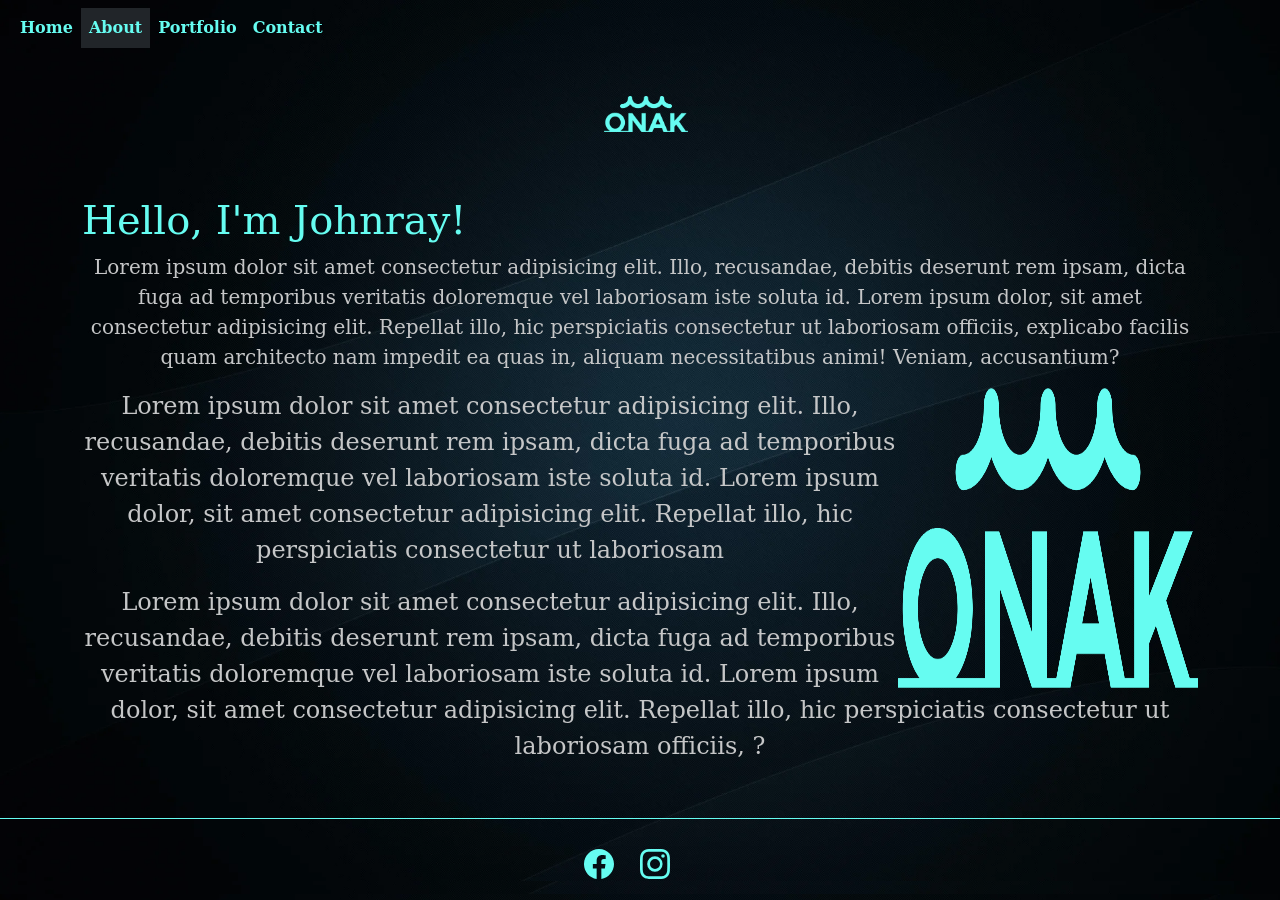
==== about.html @ 93f51bab "Add files via upload" ====
<!DOCTYPE html>
<html lang="en">

<head>
    <!-- required meta tags -->
    <meta charset="UTF-8">
    <meta name="viewport" content="width=device-width, initial-scale=1.0">
    <title>About</title>

    <!-- Bootsrap CSS -->

    <!-- Bootsrap CSS -->
    <link href="https://cdn.jsdelivr.net/npm/bootstrap@5.3.2/dist/css/bootstrap.min.css" rel="stylesheet"
        integrity="sha384-T3c6CoIi6uLrA9TneNEoa7RxnatzjcDSCmG1MXxSR1GAsXEV/Dwwykc2MPK8M2HN" crossorigin="anonymous">
    
    <link rel="stylesheet" href="about.css">

</head>

  <body style="font-family: serif;">
<nav class="navbar navbar-expand-lg bg-transparent">
  <div class="container-fluid">
    <button class="navbar-toggler" type="button" data-bs-toggle="collapse" data-bs-target="#navbarTogglerDemo03" aria-controls="navbarTogglerDemo03" aria-expanded="false" aria-label="Toggle navigation">
      <span class="navbar-toggler-icon"></span>
    </button>
    <div class="collapse navbar-collapse" id="navbarTogglerDemo03">
      <ul class="navbar-nav me-auto mb-2 mb-lg-0">
        <li class="nav-item">
          <a class="nav-link active"  href="index.html"><b>Home</b></a>
        </li>
        <li class="nav-item">
          <a class="nav-link  bg-dark" href="About.html"><b>About</b></a>
        </li>
        <li class="nav-item">
          <a class="nav-link" href="port.html"><b>Portfolio</b></a>
        </li>
        <li class="nav-item">
          <a class="nav-link" href="Contact.html"><b>Contact</b></a>
        </li>
      </ul>

    </div>
  </body>

  </div>
</nav>

<header>
  <img src="logo.png" class="logo" width="140" height="me-auto">
  
  </header>

<main style="font-family: serif;">
    <div class="singleCol mx-auto my-2 my-md-4">
        <div class="container overflow-hidden  data-aos="flip-left" data-aos-delay="300">
            <h1 class="h1">Hello, I'm Johnray!</h1>
            <p class="lead">Lorem ipsum dolor sit amet consectetur adipisicing elit.
                Illo, recusandae, debitis deserunt rem ipsam, dicta fuga ad
                temporibus veritatis doloremque vel laboriosam iste soluta id. Lorem ipsum dolor,
                sit amet consectetur adipisicing elit. Repellat illo, hic perspiciatis
                consectetur ut laboriosam officiis, explicabo facilis quam architecto
                nam impedit ea quas in, aliquam necessitatibus animi! Veniam, accusantium?</p>

                <p class="text-center">
                    <img src="logo.png" width="300" height="300" alt="portrait of john smith" class=" float-sm-none float-md-end">
                </p>

            <p>Lorem ipsum dolor sit amet consectetur adipisicing elit.
                Illo, recusandae, debitis deserunt rem ipsam, dicta fuga ad
                temporibus veritatis doloremque vel laboriosam iste soluta id. Lorem ipsum dolor,
                sit amet consectetur adipisicing elit. Repellat illo, hic perspiciatis
                consectetur ut laboriosam </p>
            <p>Lorem ipsum dolor sit amet consectetur adipisicing elit.
                Illo, recusandae, debitis deserunt rem ipsam, dicta fuga ad
                temporibus veritatis doloremque vel laboriosam iste soluta id. Lorem ipsum dolor,
                sit amet consectetur adipisicing elit. Repellat illo, hic perspiciatis
                consectetur ut laboriosam officiis, ?</p>

        </div>
    </div>
</main>



 <footer class="footer"> 
    <a href="https://www.facebook.com/KiyoshiKinzo" target="_blank" rel="noopener noreferrer">
        <svg xmlns="http://www.w3.org/2000/svg" width="30" height="30" fill="currentColor" class="bi" viewBox="0 0 16 16">
            <path d="M16 8.049c0-4.446-3.582-8.05-8-8.05C3.58 0-.002 3.603-.002 8.05c0 4.017 2.926 7.347 6.75 7.951v-5.625h-2.03V8.05H6.75V6.275c0-2.017 1.195-3.131 3.022-3.131.876 0 1.791.157 1.791.157v1.98h-1.009c-.993 0-1.303.621-1.303 1.258v1.51h2.218l-.354 2.326H9.25V16c3.824-.604 6.75-3.934 6.75-7.951"/>
        </svg>
    </a>
      <a href="">
      <svg xmlns="http://www.w3.org/2000/svg" width="30" height="30" fill="#66fcf1" class="bi" viewBox="0 0 16 16">
  <path d="M8 0C5.829 0 5.556.01 4.703.048 3.85.088 3.269.222 2.76.42a3.917 3.917 0 0 0-1.417.923A3.927 3.927 0 0 0 .42 2.76C.222 3.268.087 3.85.048 4.7.01 5.555 0 5.827 0 8.001c0 2.172.01 2.444.048 3.297.04.852.174 1.433.372 1.942.205.526.478.972.923 1.417.444.445.89.719 1.416.923.51.198 1.09.333 1.942.372C5.555 15.99 5.827 16 8 16s2.444-.01 3.298-.048c.851-.04 1.434-.174 1.943-.372a3.916 3.916 0 0 0 1.416-.923c.445-.445.718-.891.923-1.417.197-.509.332-1.09.372-1.942C15.99 10.445 16 10.173 16 8s-.01-2.445-.048-3.299c-.04-.851-.175-1.433-.372-1.941a3.926 3.926 0 0 0-.923-1.417A3.911 3.911 0 0 0 13.24.42c-.51-.198-1.092-.333-1.943-.372C10.443.01 10.172 0 7.998 0h.003zm-.717 1.442h.718c2.136 0 2.389.007 3.232.046.78.035 1.204.166 1.486.275.373.145.64.319.92.599.28.28.453.546.598.92.11.281.24.705.275 1.485.039.843.047 1.096.047 3.231s-.008 2.389-.047 3.232c-.035.78-.166 1.203-.275 1.485a2.47 2.47 0 0 1-.599.919c-.28.28-.546.453-.92.598-.28.11-.704.24-1.485.276-.843.038-1.096.047-3.232.047s-2.39-.009-3.233-.047c-.78-.036-1.203-.166-1.485-.276a2.478 2.478 0 0 1-.92-.598 2.48 2.48 0 0 1-.6-.92c-.109-.281-.24-.705-.275-1.485-.038-.843-.046-1.096-.046-3.233 0-2.136.008-2.388.046-3.231.036-.78.166-1.204.276-1.486.145-.373.319-.64.599-.92.28-.28.546-.453.92-.598.282-.11.705-.24 1.485-.276.738-.034 1.024-.044 2.515-.045v.002zm4.988 1.328a.96.96 0 1 0 0 1.92.96.96 0 0 0 0-1.92zm-4.27 1.122a4.109 4.109 0 1 0 0 8.217 4.109 4.109 0 0 0 0-8.217zm0 1.441a2.667 2.667 0 1 1 0 5.334 2.667 2.667 0 0 1 0-5.334"/>
</svg>
</a>
</footer>
<!-- Optional JavaScript; Choose one of the two! -->
<!-- defer -->
<script src="https://cdn.jsdelivr.net/npm/bootstrap@5.3.2/dist/js/bootstrap.bundle.min.js"
    integrity="sha384-C6RzsynM9kWDrMNeT87bh95OGNyZPhcTNXj1NW7RuBCsyN/o0jlpcV8Qyq46cDfL"
    crossorigin="anonymous"></script>

<!-- Optional 1: bootstap bundle with Popper -->



</html>
---- about.css ----
html, body {
    font-family: 'serif', sans-serif !important;
    margin: 0;
    padding: 0;
    background-image: url("bg.jpg");
    background-size: cover;
}
.my-main {
   font-family: serif !important;
}


.navbar-nav .nav-link {
    color: #66fcf1 !important;
    font-family: 'serif', sans-serif !important;
}

.navbar-brand{
	color: #66fcf1;
}

header {
    padding: 0.91%;
    text-align: center;
}

.logo{
    display: flex;
    justify-content: flex-start;
    align-items: flex-start; 
    margin-left: 45.5%;
    padding: 20px;
}



.wrapper {
    max-width: 1200px;
    margin: 20px auto;
    padding: 20px;
    box-shadow: 0 0 10px rgba(0, 0, 0, 0.1);
}



.section-title {
	color: #66fcf1;
	display: flex;
    text-align: center;
    justify-content: center;
     align-items: center;
     font-size: 8rem;	
     padding: auto;



}

.bi{

	margin-bottom: 5%;
	
}
.h1{
    color: #66fcf1;
    font-family: 'serif', sans-serif !important;

}

h2{
	color: #66fcf1;
    font-family: 'serif', sans-serif !important;

}

p{
	font-size: 1.50rem;
	color: #1f2833;
	text-align: center;
    font-family: 'serif', sans-serif !important;
}

.image-container {
    margin-top: 10%;
}










footer {
    margin-top: 3%;
    padding-top: 30px;
    border-top: 1px solid #66fcf1;
    padding-bottom: %;

}

.footer{
    color: #66fcf1;
    text-align: center;
    align-items: ;
    display: flex;
    justify-content: center;
    margin-bottom: 1%;
    color: inherit;
}

.footer a {
            text-decoration: none;
            color: #66fcf1;
            margin-right: 2%;
        }

        @media only screen and (max-width: 767px) {
    header {
        padding: 5px;
    }

    .logo {
        width: 20%;
    }

    .section-title {
        font-size: 4rem;
    }

    p {
        font-size: 1.2rem;
    }

    .image-container {
        margin-top: 5%;
    }
}

/* Tablet Styles */
@media only screen and (min-width: 768px) and (max-width: 991px) {
    header {
        padding: 10px;
    }

    .logo {
        width: 15%;
    }

    .section-title {
        font-size: 6rem;
    }

    p {
        font-size: 1.4rem;
    }

    .image-container {
        margin-top: 8%;
    }
}

/* Desktop Styles */
@media only screen and (min-width: 992px) {
    header {
        padding: 20px;
    }

    .logo {
        width: 10%;
    }

    .section-title {
        font-size: 8rem;
    }

    p {
        font-size: 1.5rem;
    }

    .image-container {
        margin-top: 10%;
    }
}

/* Common Styles */
.navbar-nav .nav-link {
    color: #66fcf1 !important;
}

.navbar-brand {
    color: #66fcf1;
}

.logo-container {
    display: flex;
    justify-content: flex-start;
    align-items: flex-start;
}

.wrapper {
    max-width: 1200px;
    margin: 20px auto;
    padding: 20px;
    box-shadow: 0 0 10px rgba(0, 0, 0, 0.1);
}

.section-title {
    color: #66fcf1;
    display: flex;
    text-align: center;
    justify-content: center;
    align-items: center;
    padding: auto;
}

.bi {
    margin-bottom: 5%;
}

h2 {
    color: #66fcf1;
}

p {
    font-size: 1.50rem;
    color: #c5c6c7;
    text-align: center;
}

.image-container {
    margin-top: 10%;
}

footer {
    margin-top: 3%;
    padding-top: 30px;
    border-top: 1px solid #66fcf1;
}

.footer {
    color: #66fcf1;
    text-align: center;
    align-items: ;
    display: flex;
    justify-content: center;
    margin-bottom: 1%;
    color: inherit;
}

.footer a {
    text-decoration: none;
    color: #66fcf1;
    margin-right: 2%;
}


.nav-link:hover {
    background-color: #1f2833; 
    color: #66fcf1; 
}

.btn-outline-success:hover {
    background-color: #1f2833; 
    color: #66fcf1; /
}

}

@media (max-width: 768px) {
    

    
 .navbar-toggler-icon {
        background-color:#66fcf1;}
    

   

    .navbar-toggler {
        order: -1;
    }
}
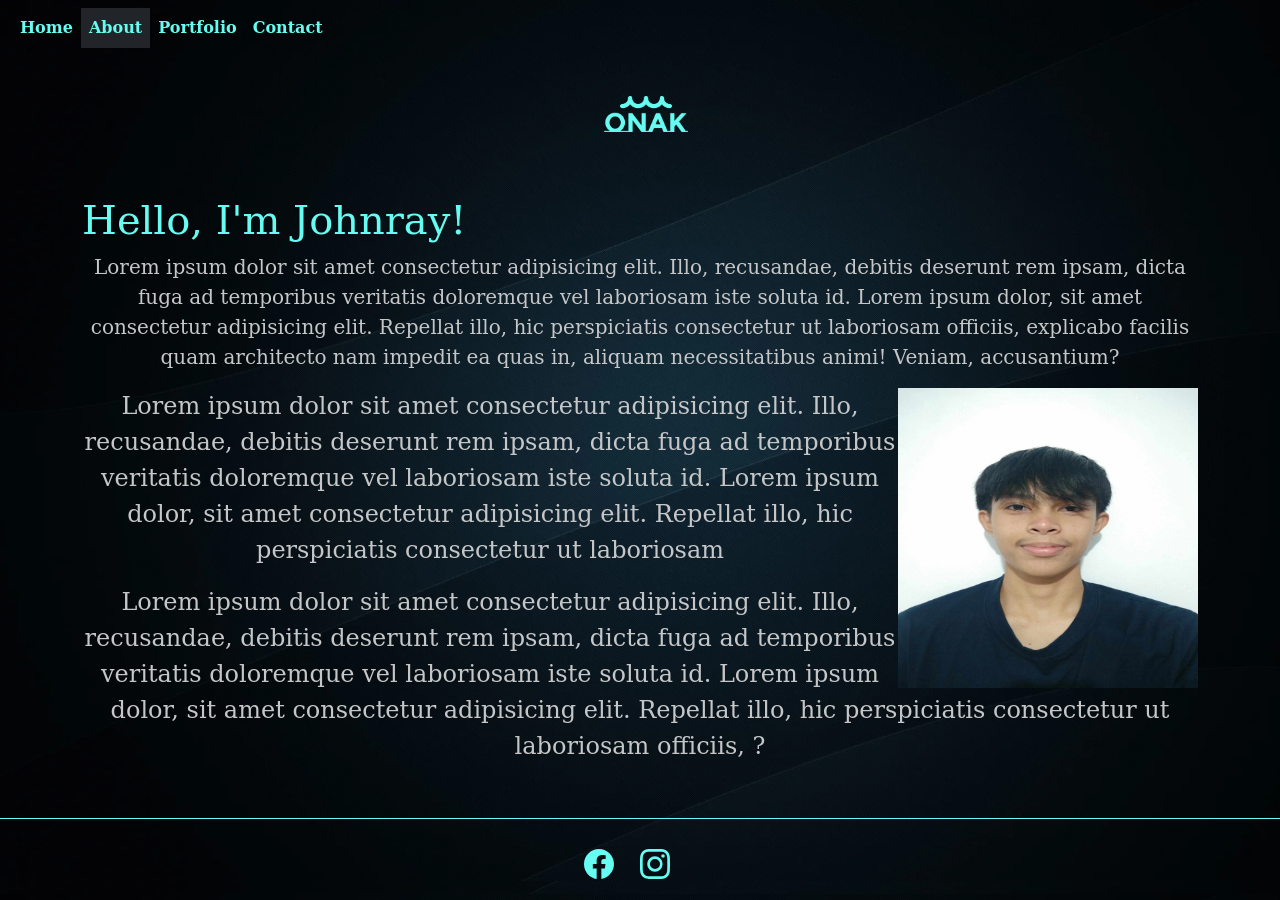
==== commit 2abd5fe2: "ss" ====
--- a/about.html
+++ b/about.html
@@ -29,7 +29,7 @@
           <a class="nav-link active"  href="index.html"><b>Home</b></a>
         </li>
         <li class="nav-item">
-          <a class="nav-link  bg-dark" href="About.html"><b>About</b></a>
+          <a class="nav-link  bg-dark" href="about.html"><b>About</b></a>
         </li>
         <li class="nav-item">
           <a class="nav-link" href="port.html"><b>Portfolio</b></a>
@@ -62,7 +62,7 @@
                 nam impedit ea quas in, aliquam necessitatibus animi! Veniam, accusantium?</p>
 
                 <p class="text-center">
-                    <img src="logo.png" width="300" height="300" alt="portrait of john smith" class=" float-sm-none float-md-end">
+                    <img src="onak.jpg" width="300" height="300" alt="portrait of john smith" class=" float-sm-none float-md-end">
                 </p>
 
             <p>Lorem ipsum dolor sit amet consectetur adipisicing elit.
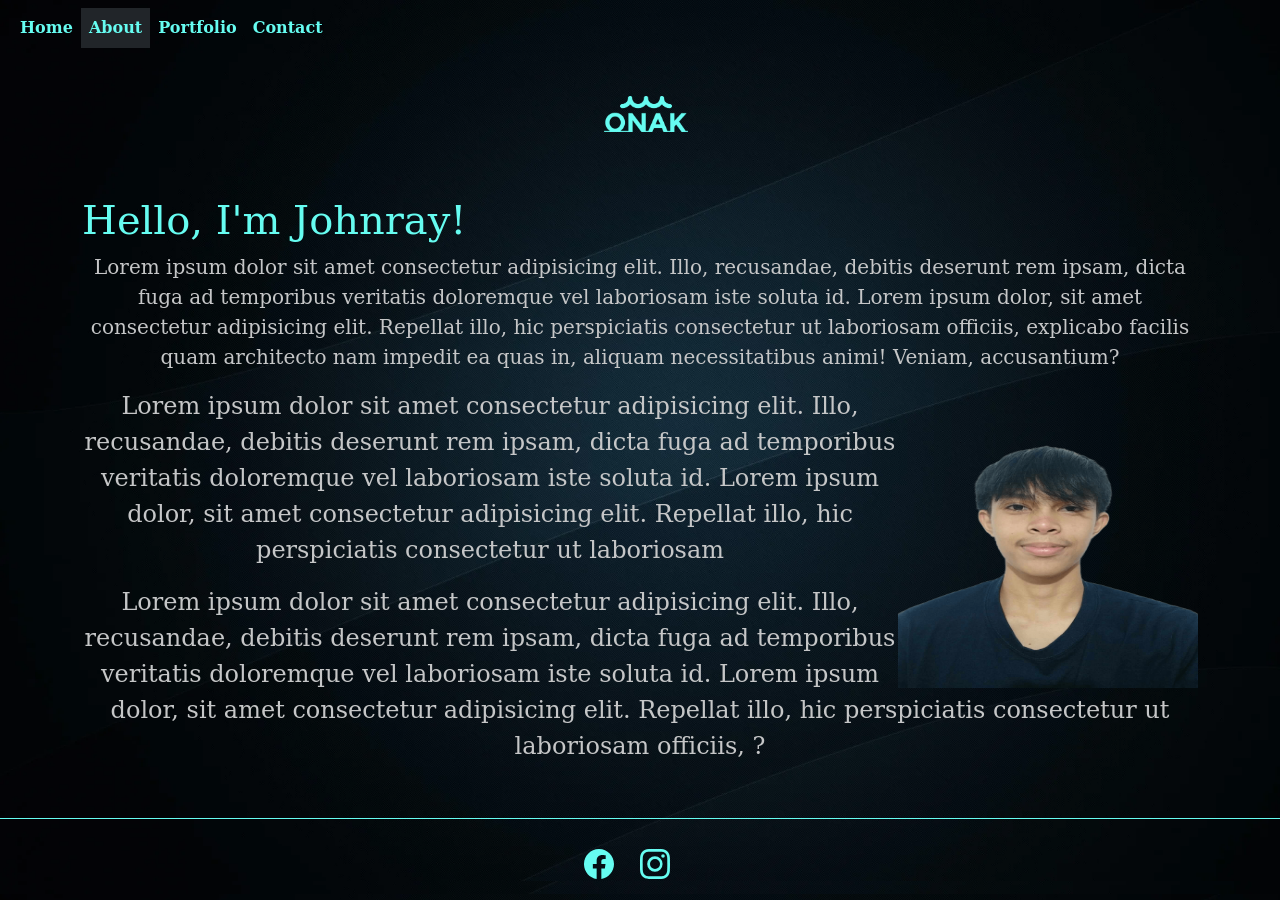
==== commit c06d458b: "s" ====
--- a/about.html
+++ b/about.html
@@ -62,7 +62,7 @@
                 nam impedit ea quas in, aliquam necessitatibus animi! Veniam, accusantium?</p>
 
                 <p class="text-center">
-                    <img src="onak.jpg" width="300" height="300" alt="portrait of john smith" class=" float-sm-none float-md-end">
+                    <img src="onak.png" width="300" height="300" alt="portrait of john smith" class=" float-sm-none float-md-end">
                 </p>
 
             <p>Lorem ipsum dolor sit amet consectetur adipisicing elit.
@@ -88,7 +88,7 @@
             <path d="M16 8.049c0-4.446-3.582-8.05-8-8.05C3.58 0-.002 3.603-.002 8.05c0 4.017 2.926 7.347 6.75 7.951v-5.625h-2.03V8.05H6.75V6.275c0-2.017 1.195-3.131 3.022-3.131.876 0 1.791.157 1.791.157v1.98h-1.009c-.993 0-1.303.621-1.303 1.258v1.51h2.218l-.354 2.326H9.25V16c3.824-.604 6.75-3.934 6.75-7.951"/>
         </svg>
     </a>
-      <a href="">
+      <a href="https://www.instagram.com/kanoooo_16/">
       <svg xmlns="http://www.w3.org/2000/svg" width="30" height="30" fill="#66fcf1" class="bi" viewBox="0 0 16 16">
   <path d="M8 0C5.829 0 5.556.01 4.703.048 3.85.088 3.269.222 2.76.42a3.917 3.917 0 0 0-1.417.923A3.927 3.927 0 0 0 .42 2.76C.222 3.268.087 3.85.048 4.7.01 5.555 0 5.827 0 8.001c0 2.172.01 2.444.048 3.297.04.852.174 1.433.372 1.942.205.526.478.972.923 1.417.444.445.89.719 1.416.923.51.198 1.09.333 1.942.372C5.555 15.99 5.827 16 8 16s2.444-.01 3.298-.048c.851-.04 1.434-.174 1.943-.372a3.916 3.916 0 0 0 1.416-.923c.445-.445.718-.891.923-1.417.197-.509.332-1.09.372-1.942C15.99 10.445 16 10.173 16 8s-.01-2.445-.048-3.299c-.04-.851-.175-1.433-.372-1.941a3.926 3.926 0 0 0-.923-1.417A3.911 3.911 0 0 0 13.24.42c-.51-.198-1.092-.333-1.943-.372C10.443.01 10.172 0 7.998 0h.003zm-.717 1.442h.718c2.136 0 2.389.007 3.232.046.78.035 1.204.166 1.486.275.373.145.64.319.92.599.28.28.453.546.598.92.11.281.24.705.275 1.485.039.843.047 1.096.047 3.231s-.008 2.389-.047 3.232c-.035.78-.166 1.203-.275 1.485a2.47 2.47 0 0 1-.599.919c-.28.28-.546.453-.92.598-.28.11-.704.24-1.485.276-.843.038-1.096.047-3.232.047s-2.39-.009-3.233-.047c-.78-.036-1.203-.166-1.485-.276a2.478 2.478 0 0 1-.92-.598 2.48 2.48 0 0 1-.6-.92c-.109-.281-.24-.705-.275-1.485-.038-.843-.046-1.096-.046-3.233 0-2.136.008-2.388.046-3.231.036-.78.166-1.204.276-1.486.145-.373.319-.64.599-.92.28-.28.546-.453.92-.598.282-.11.705-.24 1.485-.276.738-.034 1.024-.044 2.515-.045v.002zm4.988 1.328a.96.96 0 1 0 0 1.92.96.96 0 0 0 0-1.92zm-4.27 1.122a4.109 4.109 0 1 0 0 8.217 4.109 4.109 0 0 0 0-8.217zm0 1.441a2.667 2.667 0 1 1 0 5.334 2.667 2.667 0 0 1 0-5.334"/>
 </svg>
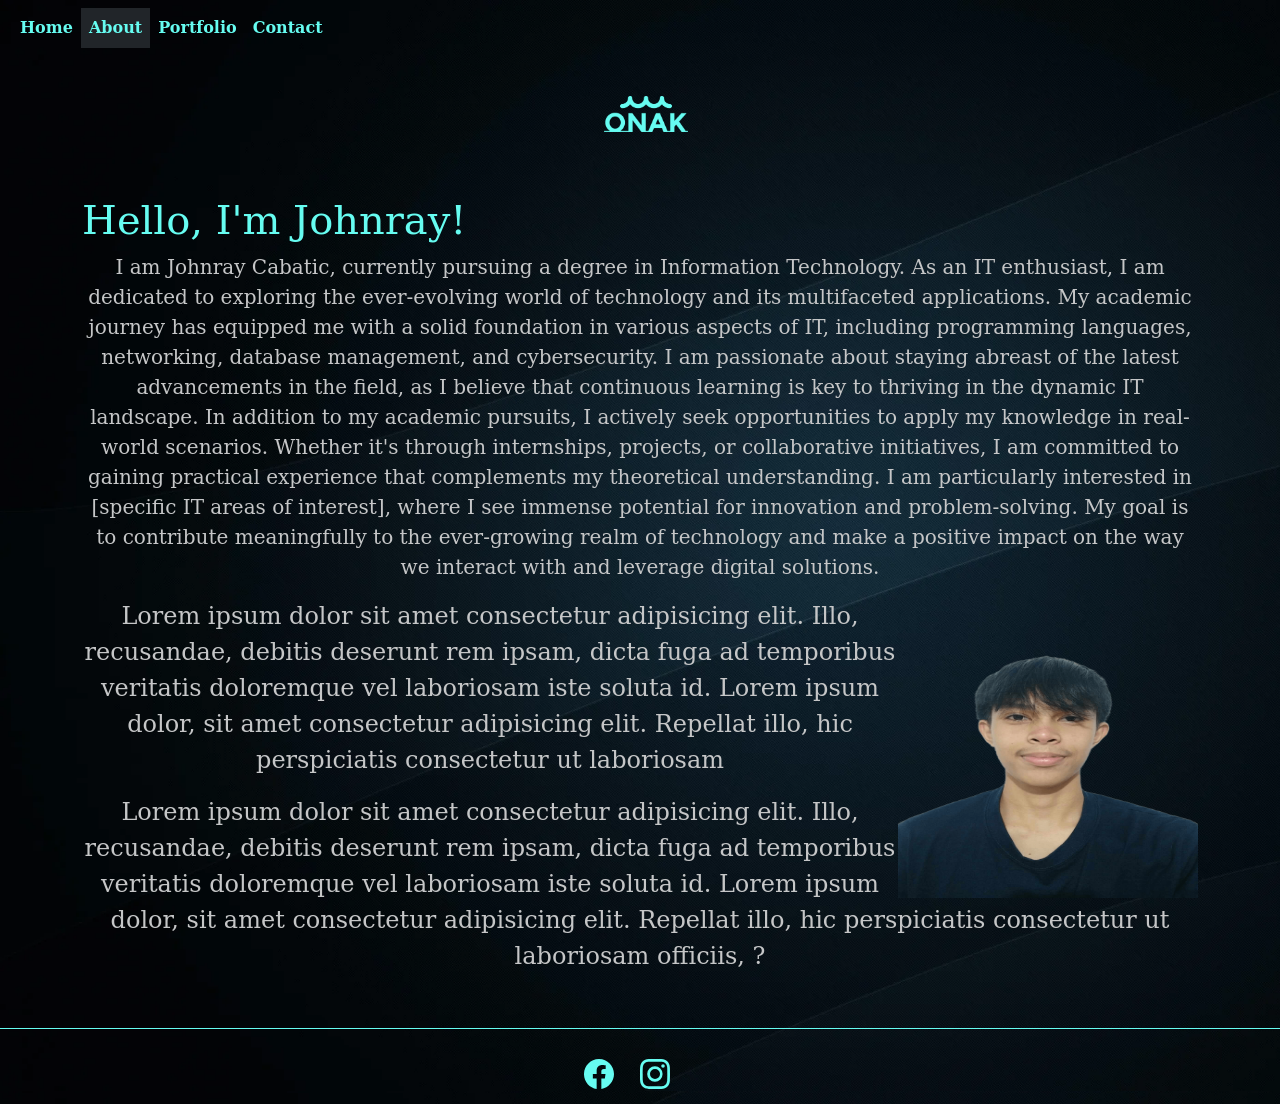
==== commit fb8c8363: "Update about.html" ====
--- a/about.html
+++ b/about.html
@@ -54,12 +54,13 @@
     <div class="singleCol mx-auto my-2 my-md-4">
         <div class="container overflow-hidden  data-aos="flip-left" data-aos-delay="300">
             <h1 class="h1">Hello, I'm Johnray!</h1>
-            <p class="lead">Lorem ipsum dolor sit amet consectetur adipisicing elit.
-                Illo, recusandae, debitis deserunt rem ipsam, dicta fuga ad
-                temporibus veritatis doloremque vel laboriosam iste soluta id. Lorem ipsum dolor,
-                sit amet consectetur adipisicing elit. Repellat illo, hic perspiciatis
-                consectetur ut laboriosam officiis, explicabo facilis quam architecto
-                nam impedit ea quas in, aliquam necessitatibus animi! Veniam, accusantium?</p>
+            <p class="lead">I am Johnray Cabatic, currently pursuing a degree in Information Technology. As an IT enthusiast, I am dedicated to exploring the ever-evolving world of technology and its multifaceted applications.
+
+My academic journey has equipped me with a solid foundation in various aspects of IT, including programming languages, networking, database management, and cybersecurity. I am passionate about staying abreast of the latest advancements in the field, as I believe that continuous learning is key to thriving in the dynamic IT landscape.
+
+In addition to my academic pursuits, I actively seek opportunities to apply my knowledge in real-world scenarios. Whether it's through internships, projects, or collaborative initiatives, I am committed to gaining practical experience that complements my theoretical understanding.
+
+I am particularly interested in [specific IT areas of interest], where I see immense potential for innovation and problem-solving. My goal is to contribute meaningfully to the ever-growing realm of technology and make a positive impact on the way we interact with and leverage digital solutions.</p>
 
                 <p class="text-center">
                     <img src="onak.png" width="300" height="300" alt="portrait of john smith" class=" float-sm-none float-md-end">
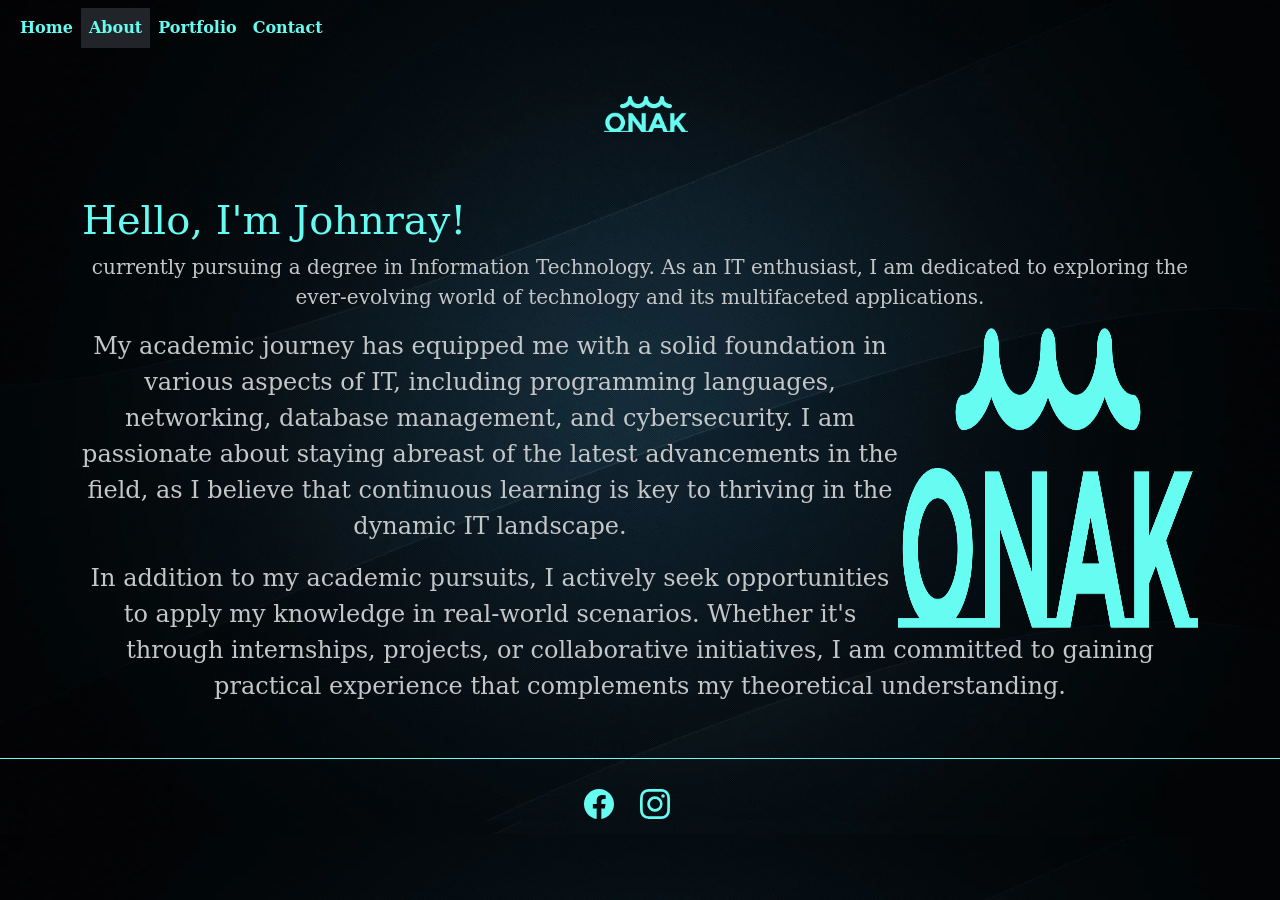
==== commit b4e6b353: "Update about.html" ====
--- a/about.html
+++ b/about.html
@@ -54,33 +54,25 @@
     <div class="singleCol mx-auto my-2 my-md-4">
         <div class="container overflow-hidden  data-aos="flip-left" data-aos-delay="300">
             <h1 class="h1">Hello, I'm Johnray!</h1>
-            <p class="lead">I am Johnray Cabatic, currently pursuing a degree in Information Technology. As an IT enthusiast, I am dedicated to exploring the ever-evolving world of technology and its multifaceted applications.
+            <p class="lead">currently pursuing a degree in Information Technology. As an IT enthusiast, I am dedicated to exploring the ever-evolving world of technology and its multifaceted applications.
 
-My academic journey has equipped me with a solid foundation in various aspects of IT, including programming languages, networking, database management, and cybersecurity. I am passionate about staying abreast of the latest advancements in the field, as I believe that continuous learning is key to thriving in the dynamic IT landscape.
-
-In addition to my academic pursuits, I actively seek opportunities to apply my knowledge in real-world scenarios. Whether it's through internships, projects, or collaborative initiatives, I am committed to gaining practical experience that complements my theoretical understanding.
-
-I am particularly interested in [specific IT areas of interest], where I see immense potential for innovation and problem-solving. My goal is to contribute meaningfully to the ever-growing realm of technology and make a positive impact on the way we interact with and leverage digital solutions.</p>
-
+              
                 <p class="text-center">
-                    <img src="onak.png" width="300" height="300" alt="portrait of john smith" class=" float-sm-none float-md-end">
+                    <img src="logo.png" width="300" height="300" alt="portrait of john smith" class=" float-sm-none float-md-end">
                 </p>
 
-            <p>Lorem ipsum dolor sit amet consectetur adipisicing elit.
-                Illo, recusandae, debitis deserunt rem ipsam, dicta fuga ad
-                temporibus veritatis doloremque vel laboriosam iste soluta id. Lorem ipsum dolor,
-                sit amet consectetur adipisicing elit. Repellat illo, hic perspiciatis
-                consectetur ut laboriosam </p>
-            <p>Lorem ipsum dolor sit amet consectetur adipisicing elit.
-                Illo, recusandae, debitis deserunt rem ipsam, dicta fuga ad
-                temporibus veritatis doloremque vel laboriosam iste soluta id. Lorem ipsum dolor,
-                sit amet consectetur adipisicing elit. Repellat illo, hic perspiciatis
-                consectetur ut laboriosam officiis, ?</p>
+            <p>My academic journey has equipped me with a solid foundation in various aspects of IT, including programming languages, networking, database management, and cybersecurity. I am passionate about staying abreast of the latest advancements in the field, as I believe that continuous learning is key to thriving in the dynamic IT landscape.
+              
+              
+ </p>
+            <p>
+              In addition to my academic pursuits, I actively seek opportunities to apply my knowledge in real-world scenarios. Whether it's through internships, projects, or collaborative initiatives, I am committed to gaining practical experience that complements my theoretical understanding.
+
+            </p>
 
         </div>
     </div>
 </main>
-
 
 
  <footer class="footer"> 
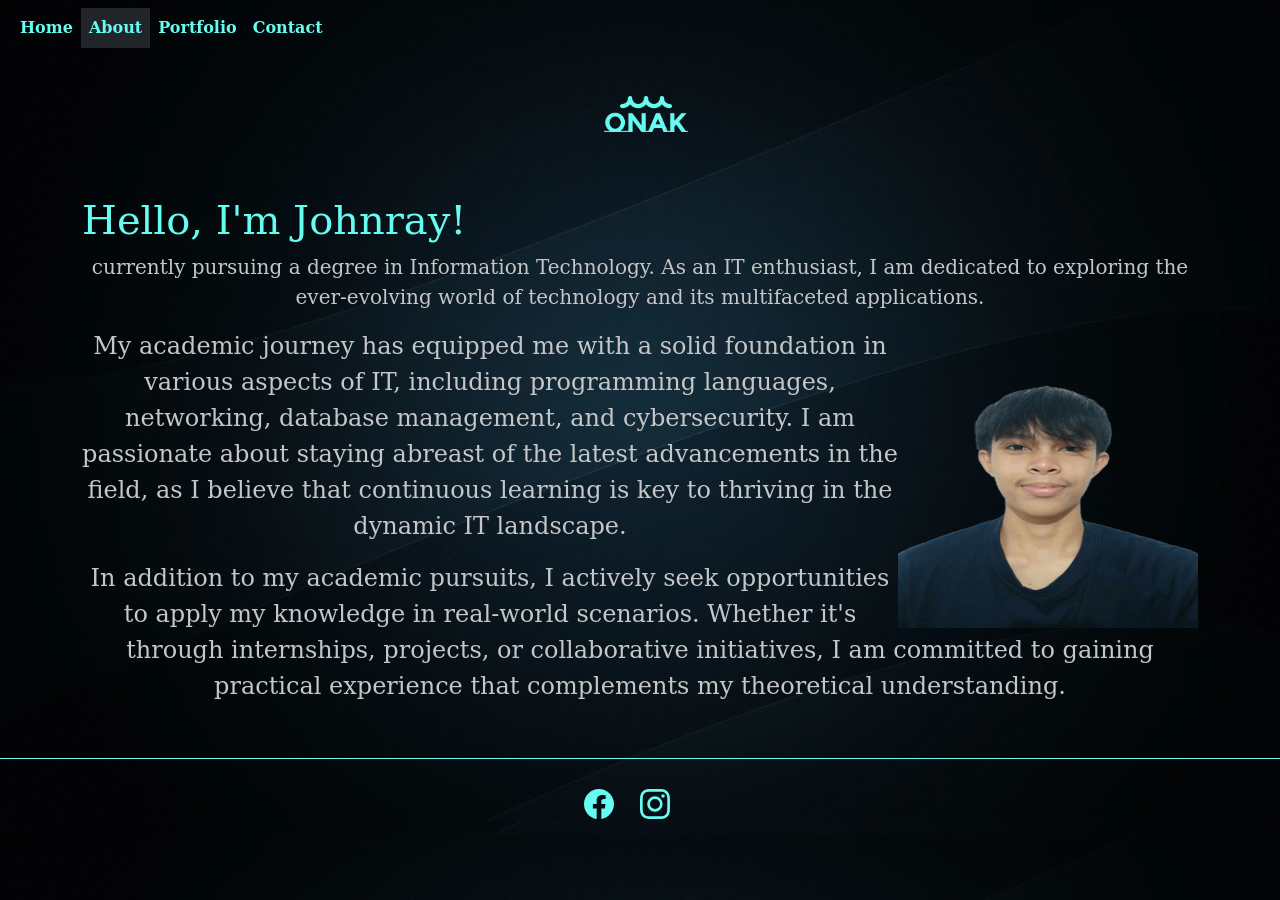
==== commit 130b71ba: "Update about.html" ====
--- a/about.html
+++ b/about.html
@@ -58,7 +58,7 @@
 
               
                 <p class="text-center">
-                    <img src="logo.png" width="300" height="300" alt="portrait of john smith" class=" float-sm-none float-md-end">
+                    <img src="onak.png" width="300" height="300" alt="johnray cabatic" class=" float-sm-none float-md-end">
                 </p>
 
             <p>My academic journey has equipped me with a solid foundation in various aspects of IT, including programming languages, networking, database management, and cybersecurity. I am passionate about staying abreast of the latest advancements in the field, as I believe that continuous learning is key to thriving in the dynamic IT landscape.
